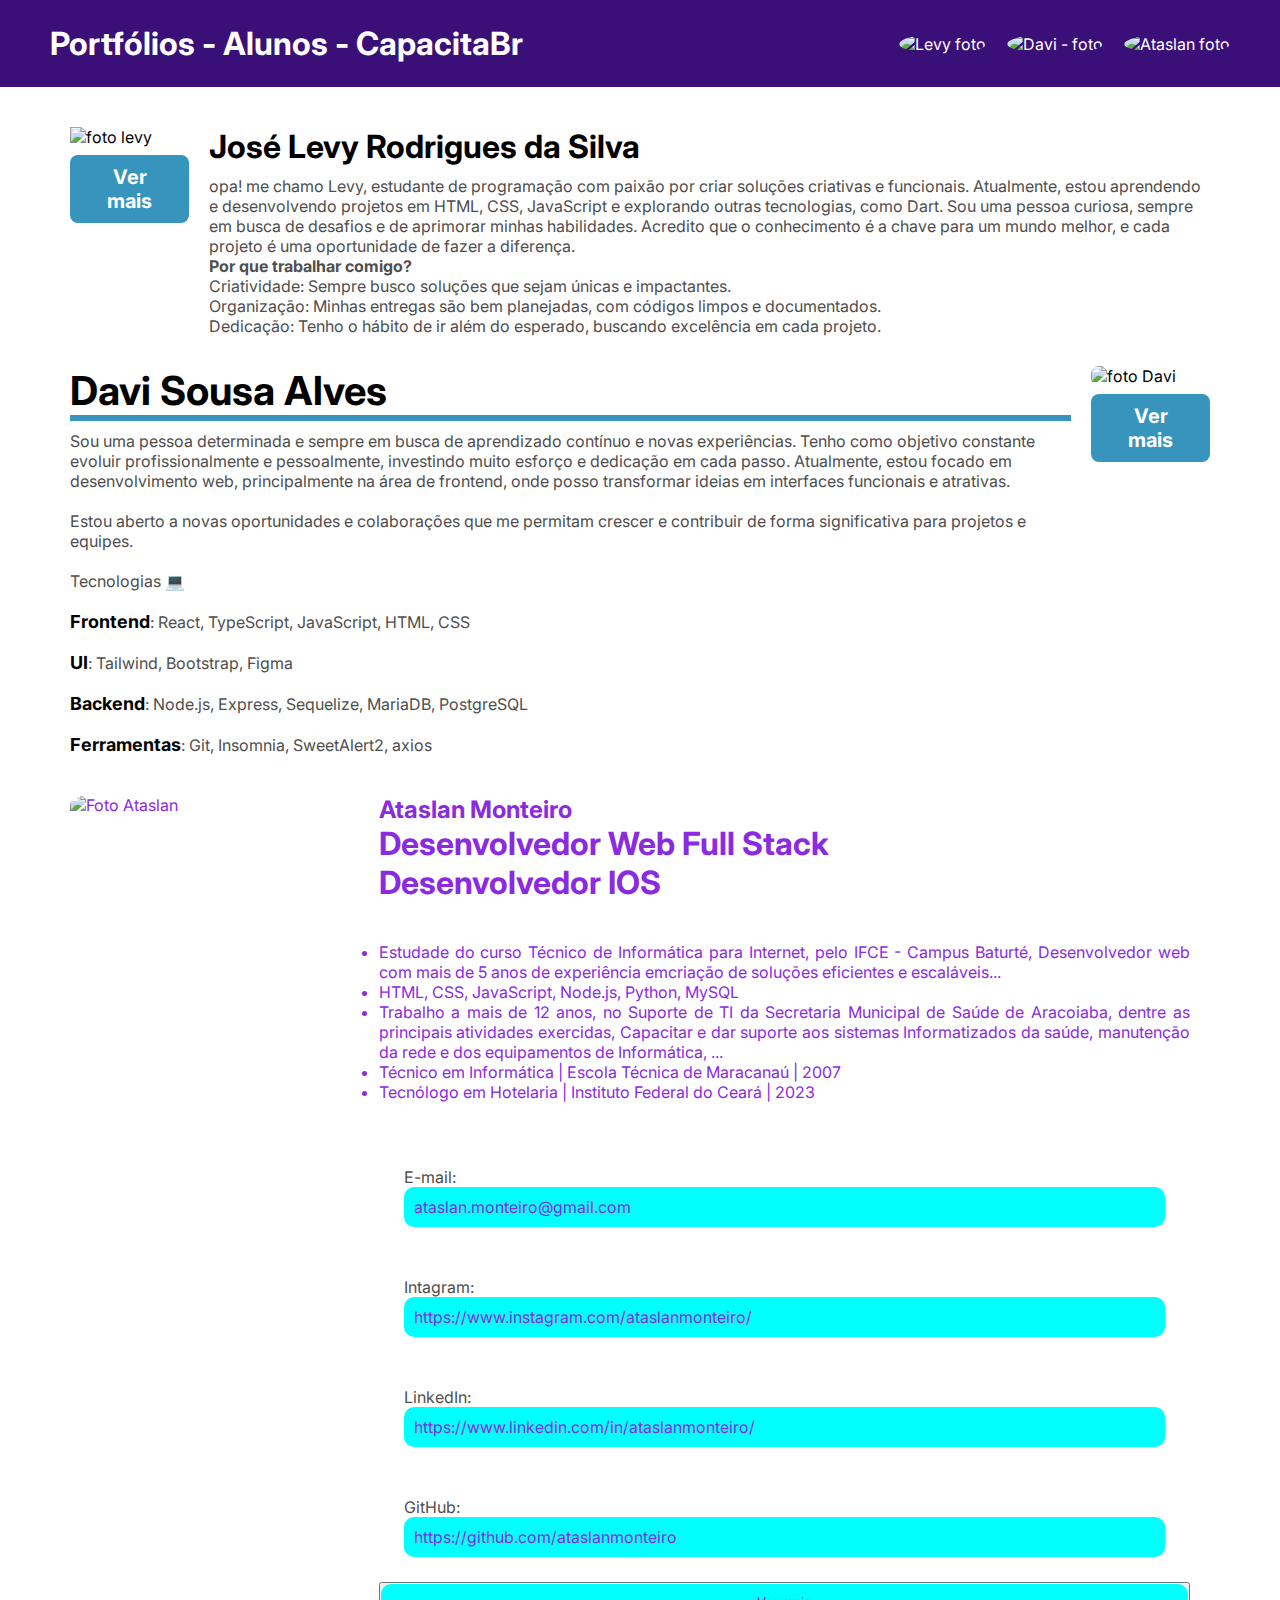
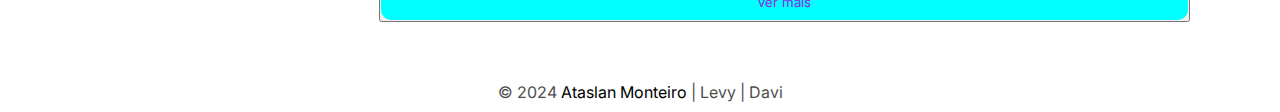
==== html/index.html @ e979f2bf "Ajeitando index4" ====
<!DOCTYPE html>
<html lang="pt-br">
  <head>
    <meta charset="UTF-8" />
    <meta name="viewport" content="width=device-width, initial-scale=1.0" />
    <link rel="stylesheet" href="../style/style.css" />
    <title>Portifólio</title>
  </head>
  <body>
    <header>
      <nav class="nav">
        <h1>Portfólios - Alunos - CapacitaBr</h1>
        <div class="divDePortifolios">
          <a href="Levy.html"
            ><img
              class="fotoLink"
              src="../html/img/IMG-20240717-WA0012.jpeg"
              alt="Levy foto"
          /></a>
          <a href="./Davi.html"
            ><img
              class="fotoLink"
              src="../public/IMG-20230724-WA0012.jpg"
              alt="Davi - foto"
          /></a>
          <a href="./Ataslan_Monteiro.html" target="_blank"
            ><img
              class="fotoLink"
              src="/public/portfolio1.jpg"
              alt="Ataslan foto"
          /></a>
        </div>
      </nav>
    </header>
    <main>
      <section class="sectionLevy">
        <div class="divDescricao">
          <div>
            <img
              src="../html/img/5d8d6e91184fd9b16d6865ddb50adb21.jpg"
              alt="foto levy"
            />
            <button class="verMais">
              <a href="../html/Levy.html">Ver mais</a>
            </button>
          </div>
          <div>
            <h1>José Levy Rodrigues da Silva</h1>
            <p>
              opa! me chamo Levy, estudante de programação com paixão por criar
              soluções criativas e funcionais. Atualmente, estou aprendendo e
              desenvolvendo projetos em HTML, CSS, JavaScript e explorando
              outras tecnologias, como Dart. Sou uma pessoa curiosa, sempre em
              busca de desafios e de aprimorar minhas habilidades. Acredito que
              o conhecimento é a chave para um mundo melhor, e cada projeto é
              uma oportunidade de fazer a diferença. <br />
              <strong>Por que trabalhar comigo?</strong> <br />
              Criatividade: Sempre busco soluções que sejam únicas e
              impactantes. <br />
              Organização: Minhas entregas são bem planejadas, com códigos
              limpos e documentados. <br />
              Dedicação: Tenho o hábito de ir além do esperado, buscando
              excelência em cada projeto.
            </p>
          </div>
        </div>
      </section>
      <section class="sectionDavi">
        <div class="divDescricaoDavi">
          <div>
            <img
              class="imgDescricao"
              src="../public/fotoDesc.webp"
              alt="foto Davi"
            />
            <button class="verMais">
              <a href="../html/Davi.html">Ver mais</a>
            </button>
          </div>
          <div>
            <h1 class="tituloDesc">Davi Sousa Alves</h1>
            <hr />
            <p>
              Sou uma pessoa determinada e sempre em busca de aprendizado
              contínuo e novas experiências. Tenho como objetivo constante
              evoluir profissionalmente e pessoalmente, investindo muito esforço
              e dedicação em cada passo. Atualmente, estou focado em
              desenvolvimento web, principalmente na área de frontend, onde
              posso transformar ideias em interfaces funcionais e atrativas.
            </p>
            <p>
              Estou aberto a novas oportunidades e colaborações que me permitam
              crescer e contribuir de forma significativa para projetos e
              equipes.
            </p>
            <p>Tecnologias 💻</p>
            <p>
              <span class="destaque">Frontend</span>: React, TypeScript,
              JavaScript, HTML, CSS
            </p>
            <p><span class="destaque">UI</span>: Tailwind, Bootstrap, Figma</p>
            <p>
              <span class="destaque">Backend</span>: Node.js, Express,
              Sequelize, MariaDB, PostgreSQL
            </p>
            <p>
              <span class="destaque">Ferramentas</span>: Git, Insomnia,
              SweetAlert2, axios
            </p>
          </div>
        </div>
      </section>
      <section class="section-ataslan">
        <article class="article-ataslan">
          <img class="img-ataslan" src="/public/portfolio1.jpg" alt="Foto Ataslan"/>          
          <div class="div-text-ataslan">
          <h2>Ataslan Monteiro</h2>
          <h1>Desenvolvedor Web Full Stack</h1>
          <h1>Desenvolvedor IOS</h1><br></br>          
          <li>
            Estudade do curso Técnico de Informática para Internet, pelo IFCE -
            Campus Baturté, Desenvolvedor web com mais de 5 anos de experiência
            emcriação de soluções eficientes e escaláveis...
          </li>
          <li>HTML, CSS, JavaScript, Node.js, Python, MySQL</li>
          <li>Trabalho a mais de 12 anos, no Suporte de TI da Secretaria Municipal de Saúde de Aracoiaba, dentre as principais atividades exercidas, Capacitar e dar suporte aos sistemas Informatizados da saúde, manutenção da rede e dos equipamentos de Informática, ...
          </li>
          <li>Técnico em Informática | Escola Técnica de Maracanaú | 2007</li>
          <li>Tecnólogo em Hotelaria | Instituto Federal do Ceará | 2023</li><br></br>
          <p>E-mail:<a href="mailto:ataslan.monteiro@gmail.com">ataslan.monteiro@gmail.com</a>
          </p>
          <p>Intagram:<a href="https://www.instagram.com/ataslanmonteiro/" target="_blank">https://www.instagram.com/ataslanmonteiro/</a>
          </p>
          <p>LinkedIn:<a href="https://www.linkedin.com/in/ataslanmonteiro/" target="_blank">https://www.linkedin.com/in/ataslanmonteiro/</a>
          </p>
          <p>GitHub:<a href="https://github.com/ataslanmonteiro" target="_blank">https://github.com/ataslanmonteiro</a>
          </p>
          <button class="ver-mais-ataslan">
            <a href="./Ataslan_Monteiro.html" target="_blank">Ver mais</a>
          </button>
          </div>          
        </article>
      </section>
    </main>
    <footer>
      <p>&copy; 2024 <a href="https://www.instagram.com/ataslanmonteiro/" target="_blank">Ataslan Monteiro</a> | Levy | Davi
      </p>
    </footer>
  </body>
</html>
---- style/style.css ----
@import url("https://fonts.googleapis.com/css2?family=Inter:ital,opsz,wght@0,14..32,100..900;1,14..32,100..900&display=swap");

* {
  padding: 0;
  margin: 0;
  box-sizing: border-box;
  font-family: "Inter", sans-serif;
}

main {
  padding: 40px 70px;
}

a {
  text-decoration: none;
  color: white;
}

.nav {
  background-color: #3a1078;
  display: flex;
  align-items: center;
  justify-content: space-between;
  padding: 24px 50px;
  h1 {
    color: white;
  }
}

.divDePortifolios {
  display: flex;
  gap: 21px;
}

.fotoLink {
  object-fit: cover;
  object-position: center;
  height: 150px;
  width: 150px;
  border-radius: 50%;
}

.divDescricao {
  display: flex;
  gap: 20px;
}

.divDescricaoDavi {
  display: flex;
  gap: 20px;
  flex-direction: row-reverse;
  margin: 20px 0px;
}

.verMais {
  background-color: #3795bd;
  color: white;
  border-radius: 8px;
  border: none;
  padding: 10px 37px;
  font-size: 20px;
  font-weight: 700;
  margin-top: 8px;
  width: 100%;
  transition: 0.5s;
}

.verMais:hover {
  background-color: #4e31aa;
  transition: 0.5s;
}

.imgDescricao {
  width: 500px;
  height: 360px;
  object-fit: cover;
  object-position: center;
  border-radius: 8px;
}

p {
  padding: 10px 0px;
  color: #4f4e4e;
}

.tituloDesc {
  font-size: 40px;
}

hr {
  background-color: #3795bd;
  padding: 3px;
  border: none;
}

.destaque {
  font-weight: 700;
  color: black;
  font-size: 18px;
}

.section-ataslan {
  display: flex;
  flex-wrap: wrap;
  justify-content: space-between;
}

.article-ataslan {
  color: blueviolet;
  width: 100%;
  display: flex;
  transition: transform 0.3s;
  text-align: justify;
  margin: 0;
  padding: 0;
}

.article-ataslan p {
  margin: 20px;
  padding: 5px;
}

.article-ataslan p:hover {
  transform: scale(1.03);
}

.article-ataslan a {
  display: block;
  text-decoration: none;
  background-color: aqua;
  color: blueviolet;
  align-self: flex-start;
  border-radius: 10px;
  padding: 10px;
}

.article-ataslan:hover {
  transform: scale(1.03);
}

.img-ataslan {
  width: 60%;
  height: 40%;
  border-radius: 20px;
  padding: 10px 0 0;
}

.div-text-ataslan {
  padding: 10px 20px 10px;
  display: flex;
  flex-direction: column;
}

footer {
  color: black;
  text-align: center;
  text-decoration: none;
  margin: 0px;
  padding: 0px;
}

footer a {
  color: black;
  text-decoration: none;
}

footer a:hover {
  padding: 5px;
  color: blueviolet;
  text-transform: uppercase;
}
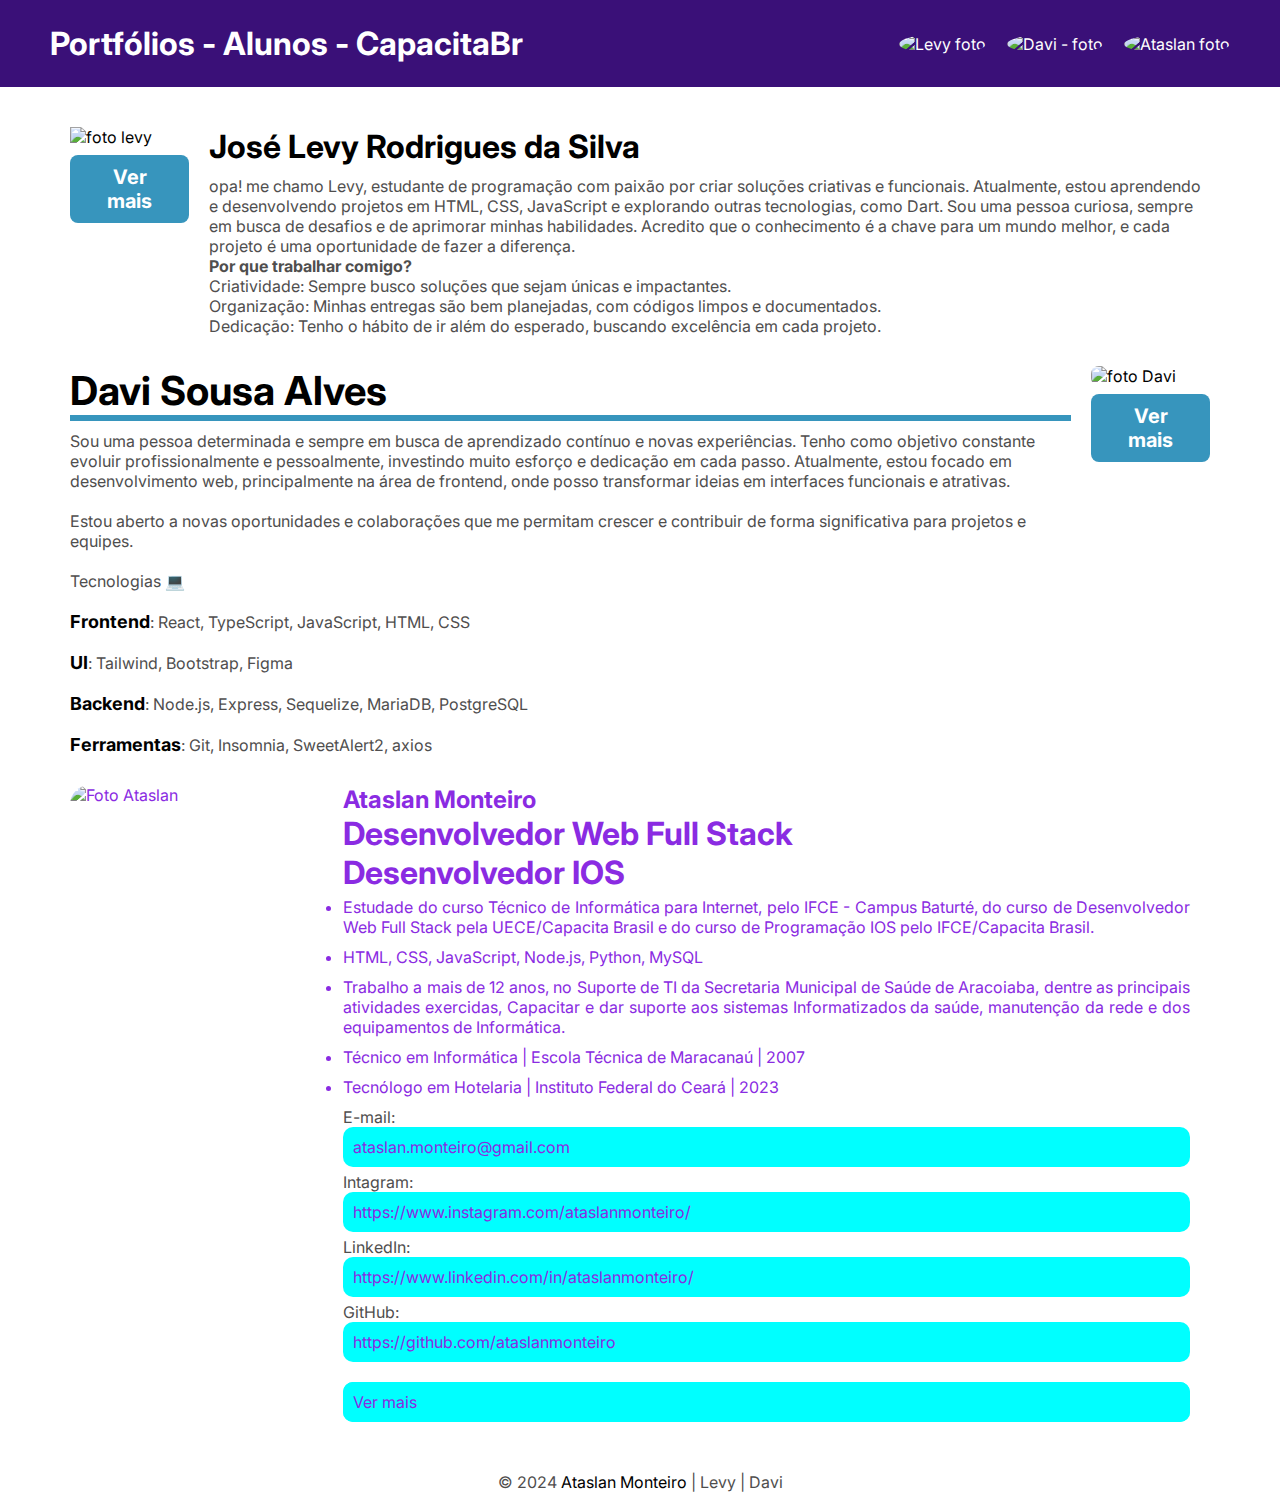
==== commit 9bd90724: "Finalizado" ====
--- a/html/index.html
+++ b/html/index.html
@@ -112,38 +112,70 @@
       </section>
       <section class="section-ataslan">
         <article class="article-ataslan">
-          <img class="img-ataslan" src="/public/portfolio1.jpg" alt="Foto Ataslan"/>          
+          <img
+            class="img-ataslan"
+            src="/public/portfolio1.jpg"
+            alt="Foto Ataslan"
+          />
           <div class="div-text-ataslan">
-          <h2>Ataslan Monteiro</h2>
-          <h1>Desenvolvedor Web Full Stack</h1>
-          <h1>Desenvolvedor IOS</h1><br></br>          
-          <li>
-            Estudade do curso Técnico de Informática para Internet, pelo IFCE -
-            Campus Baturté, Desenvolvedor web com mais de 5 anos de experiência
-            emcriação de soluções eficientes e escaláveis...
-          </li>
-          <li>HTML, CSS, JavaScript, Node.js, Python, MySQL</li>
-          <li>Trabalho a mais de 12 anos, no Suporte de TI da Secretaria Municipal de Saúde de Aracoiaba, dentre as principais atividades exercidas, Capacitar e dar suporte aos sistemas Informatizados da saúde, manutenção da rede e dos equipamentos de Informática, ...
-          </li>
-          <li>Técnico em Informática | Escola Técnica de Maracanaú | 2007</li>
-          <li>Tecnólogo em Hotelaria | Instituto Federal do Ceará | 2023</li><br></br>
-          <p>E-mail:<a href="mailto:ataslan.monteiro@gmail.com">ataslan.monteiro@gmail.com</a>
-          </p>
-          <p>Intagram:<a href="https://www.instagram.com/ataslanmonteiro/" target="_blank">https://www.instagram.com/ataslanmonteiro/</a>
-          </p>
-          <p>LinkedIn:<a href="https://www.linkedin.com/in/ataslanmonteiro/" target="_blank">https://www.linkedin.com/in/ataslanmonteiro/</a>
-          </p>
-          <p>GitHub:<a href="https://github.com/ataslanmonteiro" target="_blank">https://github.com/ataslanmonteiro</a>
-          </p>
-          <button class="ver-mais-ataslan">
-            <a href="./Ataslan_Monteiro.html" target="_blank">Ver mais</a>
-          </button>
-          </div>          
+            <h2>Ataslan Monteiro</h2>
+            <h1>Desenvolvedor Web Full Stack</h1>
+            <h1>Desenvolvedor IOS</h1>
+            <li>
+              Estudade do curso Técnico de Informática para Internet, pelo IFCE
+              - Campus Baturté, do curso de Desenvolvedor Web Full Stack pela
+              UECE/Capacita Brasil e do curso de Programação IOS pelo
+              IFCE/Capacita Brasil.
+            </li>
+            <li>HTML, CSS, JavaScript, Node.js, Python, MySQL</li>
+            <li>
+              Trabalho a mais de 12 anos, no Suporte de TI da Secretaria
+              Municipal de Saúde de Aracoiaba, dentre as principais atividades
+              exercidas, Capacitar e dar suporte aos sistemas Informatizados da
+              saúde, manutenção da rede e dos equipamentos de Informática.
+            </li>
+            <li>Técnico em Informática | Escola Técnica de Maracanaú | 2007</li>
+            <li>Tecnólogo em Hotelaria | Instituto Federal do Ceará | 2023</li>
+            <p>
+              E-mail:<a href="mailto:ataslan.monteiro@gmail.com" target="_blank"
+                >ataslan.monteiro@gmail.com</a
+              >
+            </p>
+            <p>
+              Intagram:<a
+                href="https://www.instagram.com/ataslanmonteiro/"
+                target="_blank"
+                >https://www.instagram.com/ataslanmonteiro/</a
+              >
+            </p>
+            <p>
+              LinkedIn:<a
+                href="https://www.linkedin.com/in/ataslanmonteiro/"
+                target="_blank"
+                >https://www.linkedin.com/in/ataslanmonteiro/</a
+              >
+            </p>
+            <p>
+              GitHub:<a
+                href="https://github.com/ataslanmonteiro"
+                target="_blank"
+                >https://github.com/ataslanmonteiro</a
+              >
+            </p>
+            <div class="ver-mais-ataslan">
+              <a href="./Ataslan_Monteiro.html" target="_blank">Ver mais</a>
+            </div>
+          </div>
         </article>
       </section>
     </main>
     <footer>
-      <p>&copy; 2024 <a href="https://www.instagram.com/ataslanmonteiro/" target="_blank">Ataslan Monteiro</a> | Levy | Davi
+      <p>
+        &copy; 2024
+        <a href="https://www.instagram.com/ataslanmonteiro/" target="_blank"
+          >Ataslan Monteiro</a
+        >
+        | Levy | Davi
       </p>
     </footer>
   </body>
--- a/style/style.css
+++ b/style/style.css
@@ -111,20 +111,29 @@
   display: flex;
   transition: transform 0.3s;
   text-align: justify;
-  margin: 0;
-  padding: 0;
 }
 
-.article-ataslan p {
-  margin: 20px;
-  padding: 5px;
-}
-
-.article-ataslan p:hover {
+.article-ataslan:hover {
   transform: scale(1.03);
 }
 
-.article-ataslan a {
+.div-text-ataslan {
+  padding: 0 20px 0;
+}
+
+.div-text-ataslan li {
+  padding: 5px 0 5px;
+}
+
+.div-text-ataslan p {
+  padding: 5px 0 0;
+}
+
+.div-text-ataslan p:hover {
+  transform: scale(1.03);
+}
+
+.div-text-ataslan a {
   display: block;
   text-decoration: none;
   background-color: aqua;
@@ -134,21 +143,22 @@
   padding: 10px;
 }
 
-.article-ataslan:hover {
-  transform: scale(1.03);
+.img-ataslan {
+  width: 50%;
+  height: 45%;
+  border-radius: 20px;
 }
 
-.img-ataslan {
-  width: 60%;
-  height: 40%;
-  border-radius: 20px;
-  padding: 10px 0 0;
+.ver-mais-ataslan {
+  margin: 20px 0 0;
+  text-decoration: none;
+  background-color: aqua;
+  color: blueviolet;
+  border-radius: 10px;
 }
 
-.div-text-ataslan {
-  padding: 10px 20px 10px;
-  display: flex;
-  flex-direction: column;
+.ver-mais-ataslan :hover {
+  transform: scale(1.03);
 }
 
 footer {
